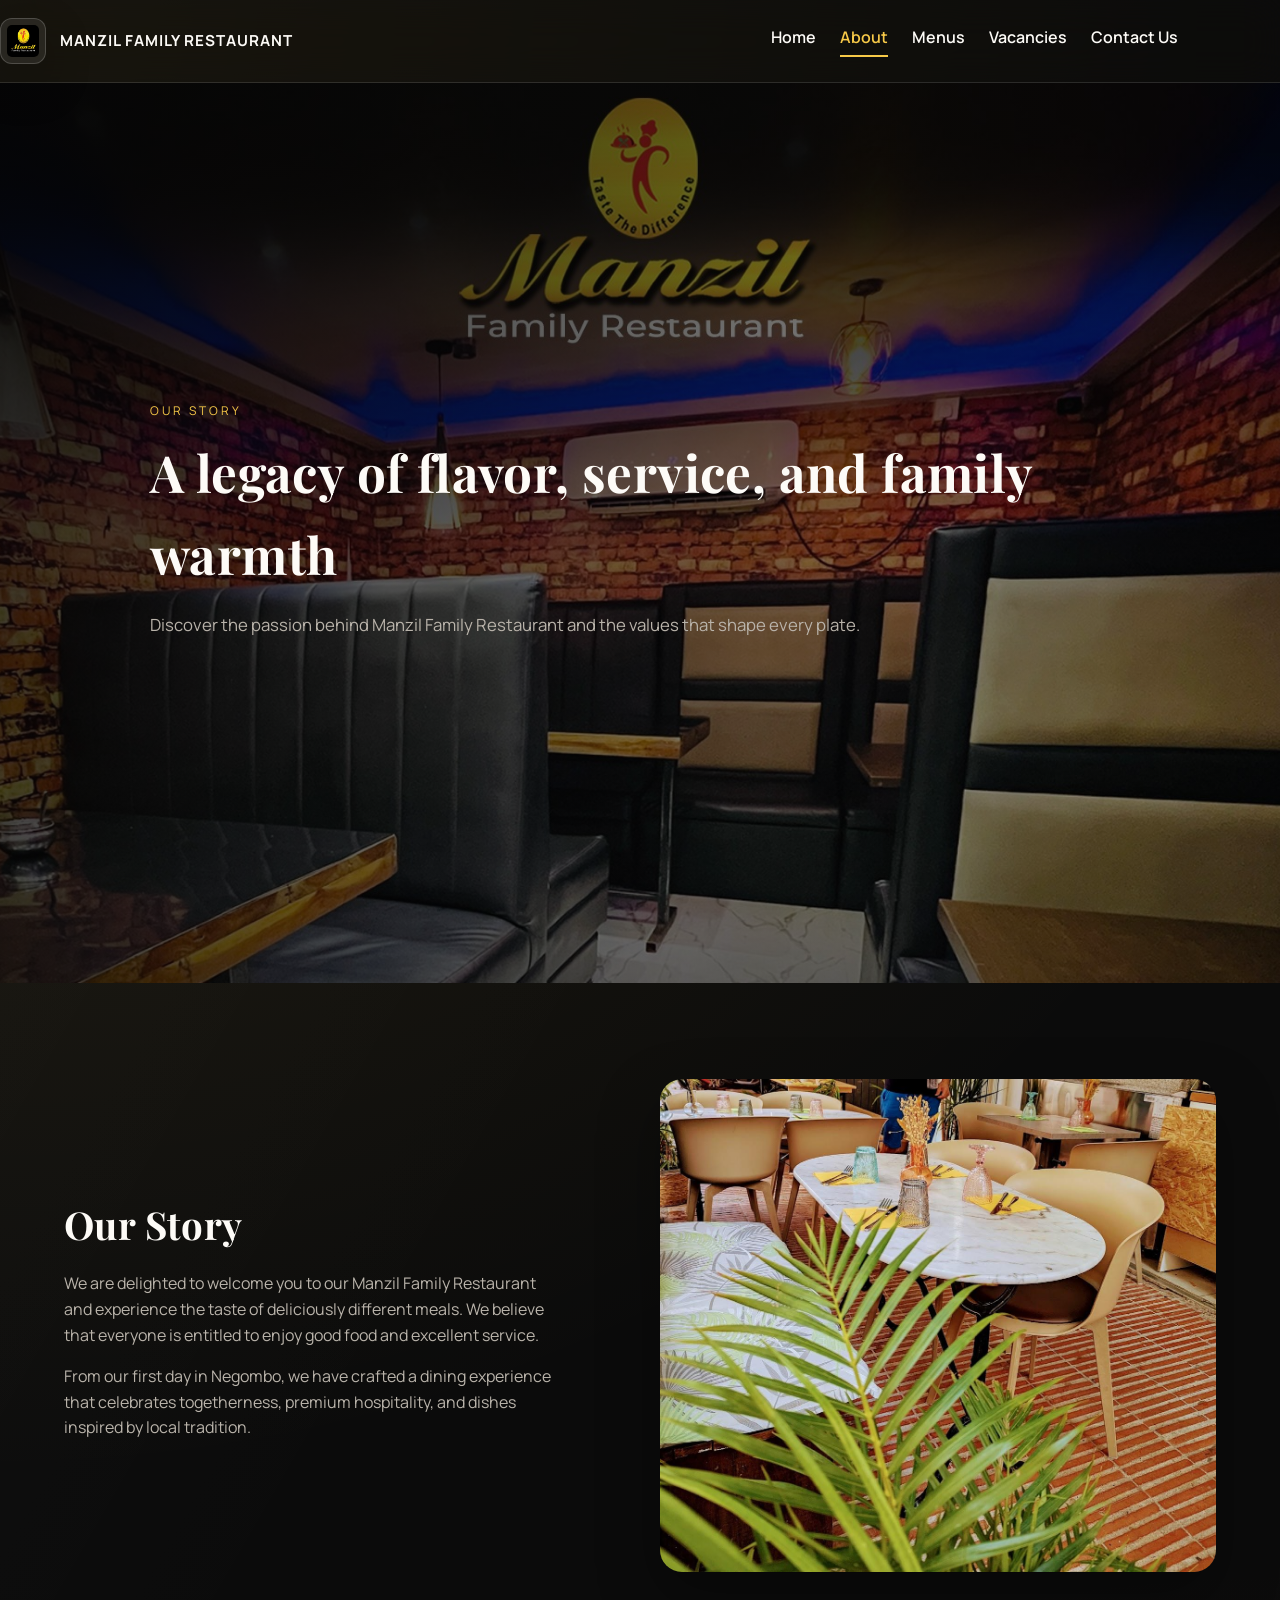
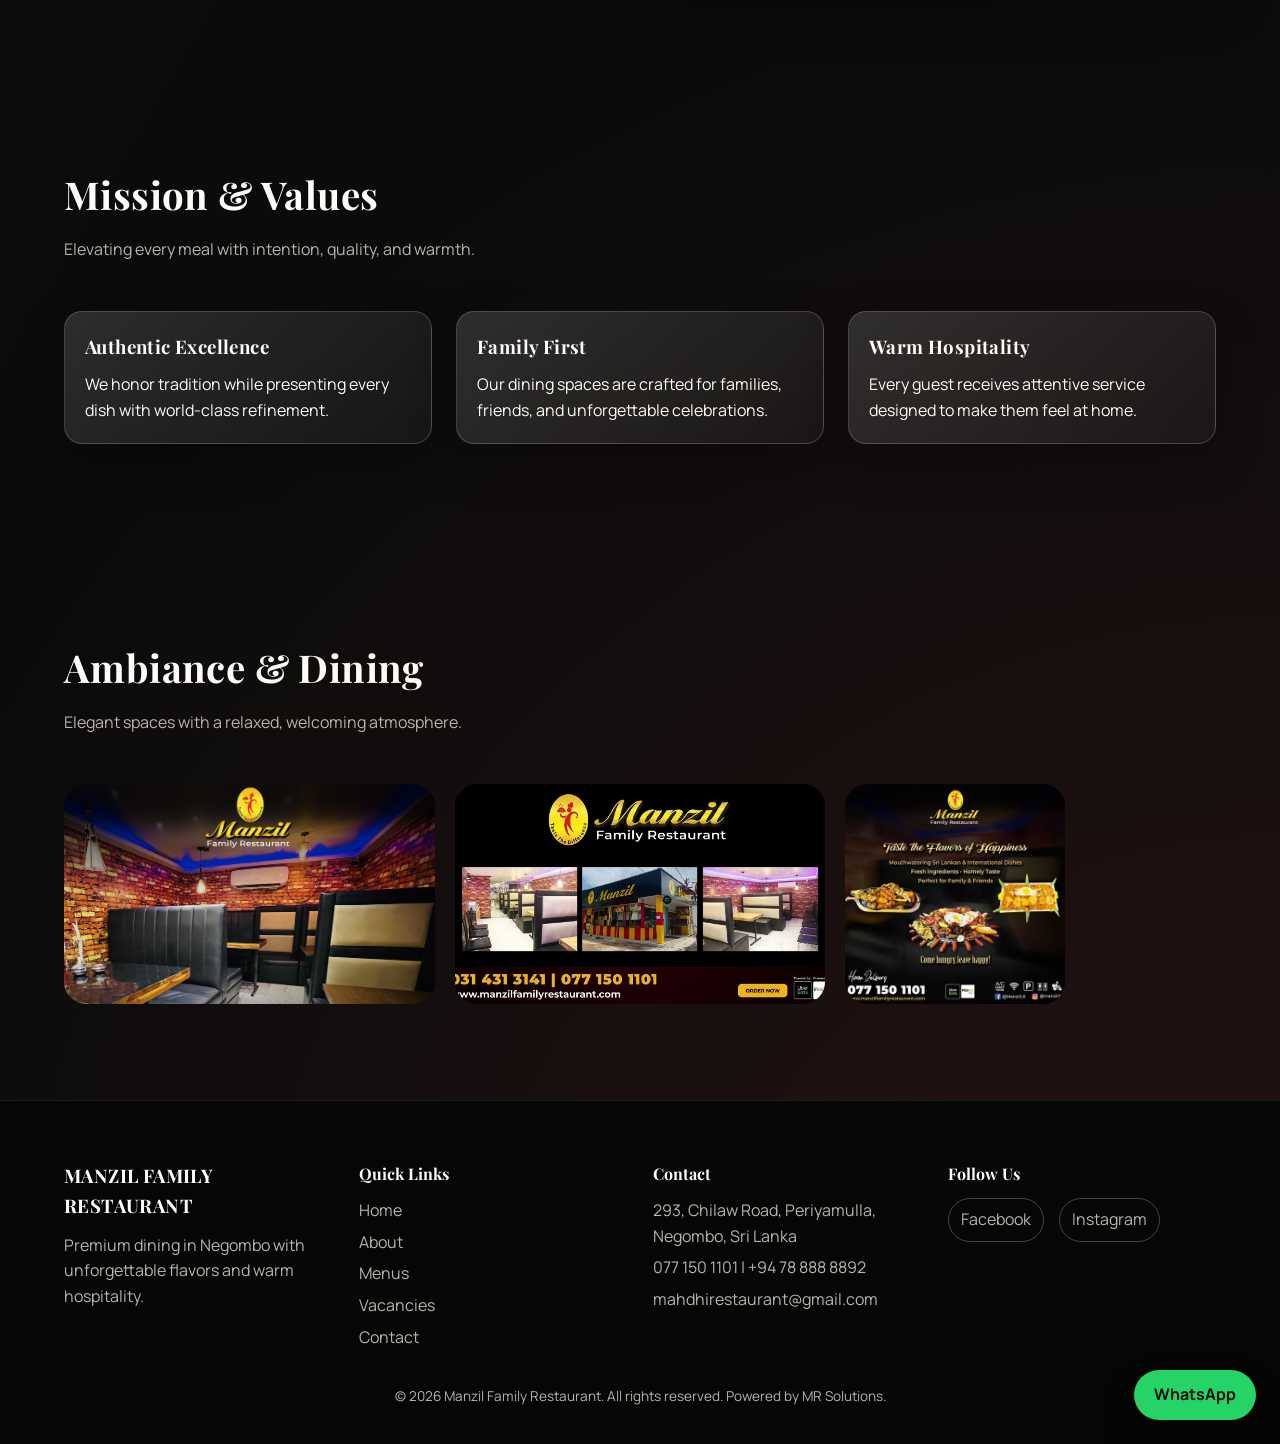
==== about.html @ 46b4e232 "innitial commit" ====
﻿<!DOCTYPE html>
<html lang="en">
<head>
  <meta charset="UTF-8" />
  <meta name="viewport" content="width=device-width, initial-scale=1.0" />
  <title>About | Manzil Family Restaurant</title>
  <link rel="stylesheet" href="styles.css" />
  <script defer src="script.js"></script>
</head>
<body class="page-about">
  <header class="site-header">
    <div class="container nav-wrap">
      <a class="brand" href="index.html">
        <img src="images/Logo.webp" alt="Manzil Family Restaurant logo" />
        <span>MANZIL FAMILY RESTAURANT</span>
      </a>
      <button class="nav-toggle" aria-label="Open menu" aria-expanded="false">
        <span></span>
        <span></span>
        <span></span>
      </button>
      <nav class="site-nav">
        <a href="index.html">Home</a>
        <a class="active" href="about.html">About</a>
        <a href="menu.html">Menus</a>
        <a href="vacancies.html">Vacancies</a>
        <a href="contact.html">Contact Us</a>
      </nav>
    </div>
  </header>

  <main>
    <section class="hero hero--about">
      <div class="container hero-content" data-animate>
        <p class="eyebrow">Our Story</p>
        <h1>A legacy of flavor, service, and family warmth</h1>
        <p class="hero-lead">
          Discover the passion behind Manzil Family Restaurant and the values that shape every plate.
        </p>
      </div>
    </section>

    <section class="section story">
      <div class="container split">
        <div class="split-text" data-animate>
          <h2>Our Story</h2>
          <p>
            We are delighted to welcome you to our Manzil Family Restaurant and experience the taste of
            deliciously different meals. We believe that everyone is entitled to enjoy good food and
            excellent service.
          </p>
          <p>
            From our first day in Negombo, we have crafted a dining experience that celebrates togetherness,
            premium hospitality, and dishes inspired by local tradition.
          </p>
        </div>
        <div class="split-media" data-animate>
          <img src="images/inside%201.jpg" alt="Manzil dining ambiance" />
        </div>
      </div>
    </section>

    <section class="section mission">
      <div class="container" data-animate>
        <div class="section-heading">
          <h2>Mission & Values</h2>
          <p>Elevating every meal with intention, quality, and warmth.</p>
        </div>
        <div class="value-grid">
          <div class="value-card">
            <h3>Authentic Excellence</h3>
            <p>We honor tradition while presenting every dish with world-class refinement.</p>
          </div>
          <div class="value-card">
            <h3>Family First</h3>
            <p>Our dining spaces are crafted for families, friends, and unforgettable celebrations.</p>
          </div>
          <div class="value-card">
            <h3>Warm Hospitality</h3>
            <p>Every guest receives attentive service designed to make them feel at home.</p>
          </div>
        </div>
      </div>
    </section>

    <section class="section ambiance">
      <div class="container" data-animate>
        <div class="section-heading">
          <h2>Ambiance & Dining</h2>
          <p>Elegant spaces with a relaxed, welcoming atmosphere.</p>
        </div>
        <div class="image-grid">
          <img src="images/banner%201.jpg" alt="Restaurant interior" />
          <img src="images/banner%202.webp" alt="Dining area" />
          <img src="images/banner%203.webp" alt="Warm lighting" />
        </div>
      </div>
    </section>
  </main>

  <footer class="site-footer">
    <div class="container footer-grid">
      <div>
        <h3>MANZIL FAMILY RESTAURANT</h3>
        <p>Premium dining in Negombo with unforgettable flavors and warm hospitality.</p>
      </div>
      <div>
        <h4>Quick Links</h4>
        <a href="index.html">Home</a>
        <a href="about.html">About</a>
        <a href="menu.html">Menus</a>
        <a href="vacancies.html">Vacancies</a>
        <a href="contact.html">Contact</a>
      </div>
      <div>
        <h4>Contact</h4>
        <p>293, Chilaw Road, Periyamulla, Negombo, Sri Lanka</p>
        <p>077 150 1101 | +94 78 888 8892</p>
        <p>mahdhirestaurant@gmail.com</p>
      </div>
      <div>
        <h4>Follow Us</h4>
        <div class="social-links">
          <a href="https://www.facebook.com/ManzilLK/" target="_blank" rel="noopener">Facebook</a>
          <a href="https://www.instagram.com/manzillk" target="_blank" rel="noopener">Instagram</a>
        </div>
      </div>
    </div>
    <p class="footer-bottom">© 2026 Manzil Family Restaurant. All rights reserved. Powered by MR Solutions.</p>
  </footer>

  <a class="floating-whatsapp" href="https://wa.me/94771501101" target="_blank" rel="noopener">
    WhatsApp
  </a>
</body>
</html>
---- styles.css ----
﻿@import url("https://fonts.googleapis.com/css2?family=Manrope:ital,wght@0,300;0,400;0,600;0,700;1,400;1,600&family=Playfair+Display:ital,wght@0,500;0,600;0,700;1,600;1,700&display=swap");

:root {
  --black: #0b0b0b;
  --black-soft: #151515;
  --gold: #f7c948;
  --gold-soft: #f8d77c;
  --red: #c13b3b;
  --white: #fdfbf7;
  --muted: #b9b3aa;
  --card: rgba(255, 255, 255, 0.08);
  --glass: rgba(255, 255, 255, 0.12);
  --glass-strong: rgba(255, 255, 255, 0.18);
  --glass-border: rgba(255, 255, 255, 0.18);
  --shadow: 0 24px 60px rgba(0, 0, 0, 0.35);
  --shadow-soft: 0 18px 45px rgba(0, 0, 0, 0.25);
  --glow: 0 0 30px rgba(247, 201, 72, 0.2);
  --radius: 22px;
  --transition: 0.35s ease;
}

* {
  box-sizing: border-box;
  margin: 0;
  padding: 0;
}

body {
  font-family: "Manrope", sans-serif;
  background:
    radial-gradient(
      circle at top left,
      rgba(247, 201, 72, 0.12),
      transparent 45%
    ),
    radial-gradient(
      circle at bottom right,
      rgba(193, 59, 59, 0.15),
      transparent 45%
    ),
    linear-gradient(120deg, rgba(255, 255, 255, 0.03), transparent 40%),
    var(--black);
  color: var(--white);
  line-height: 1.6;
  min-height: 100vh;
  overflow-x: hidden;
  font-weight: 400;
  text-rendering: optimizeLegibility;
  -webkit-font-smoothing: antialiased;
  transform: translateX(0);
  transition: transform 0.6s ease;
}

body.page-enter {
  transform: translateX(40px);
}

body.page-exit {
  transform: translateX(-40px);
}

h1,
h2,
h3 {
  font-family: "Playfair Display", serif;
  font-weight: 700;
  letter-spacing: 0.4px;
}

em {
  font-style: italic;
}

img {
  max-width: 100%;
  display: block;
}

a {
  color: inherit;
  text-decoration: none;
}

button {
  font-family: inherit;
}

.container {
  width: 100%;
  margin: 0 auto;
  padding: 0 clamp(18px, 5vw, 80px);
}

.section {
  padding: 96px 0;
}

.section-heading {
  margin-bottom: 48px;
  width: 90%;
}

.section-heading h2 {
  font-family: "Playfair Display", serif;
  font-size: clamp(2rem, 3vw, 2.8rem);
  margin-bottom: 12px;
}

.section-heading p {
  color: var(--muted);
  max-width: 640px;
}

.eyebrow {
  text-transform: uppercase;
  letter-spacing: 3px;
  font-size: 0.75rem;
  color: var(--gold);
  margin-bottom: 12px;
}

.site-header {
  position: sticky;
  top: 0;
  z-index: 50;
  backdrop-filter: blur(18px) saturate(140%);
  background: rgba(12, 12, 12, 0.65);
  border-bottom: 1px solid rgba(255, 255, 255, 0.12);
  transition: var(--transition);
}

.site-header.scrolled {
  background: rgba(7, 7, 7, 0.9);
  box-shadow: var(--shadow-soft);
}

.nav-wrap {
  display: flex;
  align-items: center;
  justify-content: space-between;
  gap: 16px;
  padding: 18px 0;
}

.brand {
  display: flex;
  align-items: center;
  gap: 14px;
  font-weight: 700;
  font-size: 0.95rem;
  letter-spacing: 1px;
  text-transform: uppercase;
}

.brand img {
  width: 46px;
  height: 46px;
  object-fit: cover;
  border-radius: 12px;
  background: var(--card);
  padding: 6px;
  border: 1px solid var(--glass-border);
  box-shadow: var(--shadow-soft);
}

.site-nav {
  display: flex;
  align-items: center;
  gap: 24px;
  font-weight: 600;
}

@media (min-width: 921px) {
  .site-nav {
    margin-right: clamp(40px, 8vw, 160px);
  }
}

.site-nav a {
  position: relative;
  padding-bottom: 6px;
  transition: var(--transition);
}

.site-nav a::after {
  content: "";
  position: absolute;
  left: 0;
  bottom: 0;
  width: 0;
  height: 2px;
  background: var(--gold);
  transition: var(--transition);
}

.site-nav a:hover,
.site-nav a.active {
  color: var(--gold);
}

.site-nav a:hover::after,
.site-nav a.active::after {
  width: 100%;
}

.nav-toggle {
  display: none;
  background: transparent;
  border: none;
  cursor: pointer;
  gap: 6px;
  flex-direction: column;
}

.nav-toggle span {
  width: 26px;
  height: 2px;
  background: var(--white);
  transition: var(--transition);
}

body.nav-open .nav-toggle span:nth-child(1) {
  transform: translateY(8px) rotate(45deg);
}

body.nav-open .nav-toggle span:nth-child(2) {
  opacity: 0;
}

body.nav-open .nav-toggle span:nth-child(3) {
  transform: translateY(-8px) rotate(-45deg);
}

.hero {
  position: relative;
  min-height: 100vh;
  display: flex;
  align-items: center;
  background-size: cover;
  background-position: center;
  background-repeat: no-repeat;
  padding: 0;
  isolation: isolate;
}

.hero-content {
  padding: clamp(120px, 18vh, 200px) 0;
}

.hero::before {
  content: "";
  position: absolute;
  inset: 0;
  background: linear-gradient(120deg, rgba(5, 5, 5, 0.85), rgba(5, 5, 5, 0.3));
  z-index: -1;
}

.hero-content {
  width: 90%;
  max-width: 980px;
}

.hero-content h1 {
  font-family: "Playfair Display", serif;
  font-size: clamp(2.6rem, 4vw, 3.6rem);
  margin-bottom: 16px;
}

.hero-lead {
  color: var(--muted);
  font-size: 1.05rem;
  margin-bottom: 26px;
}

.hero-actions {
  display: flex;
  flex-wrap: wrap;
  gap: 16px;
  margin-bottom: 24px;
}

.hero-badges {
  display: flex;
  flex-wrap: wrap;
  gap: 12px;
}

.hero-badges span {
  padding: 8px 14px;
  border-radius: 999px;
  background: var(--glass);
  border: 1px solid rgba(255, 255, 255, 0.12);
  font-size: 0.85rem;
  backdrop-filter: blur(10px) saturate(140%);
  animation: floatSlow 6s ease-in-out infinite;
}

.hero-badges span:nth-child(2) {
  animation-delay: 0.4s;
}

.hero-badges span:nth-child(3) {
  animation-delay: 0.8s;
}

.hero--home {
  background-image: url("images/main banner 1.png");
}

.hero--about {
  background-image: url("images/banner 1.jpg");
}

.hero--menu {
  background-image: url("images/banner 3.png");
}

.hero--vacancies {
  background-image: url("images/banner 2.webp");
}

.hero--contact {
  background-image: url("images/banner 4.jpg");
}

.btn {
  padding: 12px 26px;
  border-radius: 999px;
  font-weight: 600;
  border: 1px solid transparent;
  transition:
    transform 0.4s ease,
    box-shadow 0.4s ease,
    background 0.4s ease,
    color 0.4s ease,
    border-color 0.4s ease;
  display: inline-flex;
  align-items: center;
  justify-content: center;
  gap: 8px;
  box-shadow: 0 12px 24px rgba(0, 0, 0, 0.25);
}

.btn-primary {
  background: linear-gradient(120deg, var(--gold), var(--gold-soft));
  color: #1a1a1a;
  background-size: 200% 200%;
  animation: shimmer 6s ease infinite;
}

.btn-primary:hover {
  transform: translateY(-3px);
  box-shadow: var(--shadow-soft), var(--glow);
}

.btn-ghost {
  border-color: rgba(255, 255, 255, 0.35);
  background: rgba(255, 255, 255, 0.04);
  backdrop-filter: blur(8px);
  color: var(--white);
}

.btn-ghost:hover {
  border-color: var(--gold);
  color: var(--gold);
  transform: translateY(-3px);
  box-shadow: var(--glow);
}

.split {
  display: grid;
  grid-template-columns: repeat(auto-fit, minmax(280px, 1fr));
  gap: 40px;
  align-items: center;
}

.split-text {
  width: 90%;
}

.split-text h2 {
  font-family: "Playfair Display", serif;
  font-size: clamp(2rem, 3vw, 2.6rem);
  margin-bottom: 16px;
}

.split-text p {
  color: var(--muted);
  margin-bottom: 16px;
}

.split-media img {
  border-radius: var(--radius);
  box-shadow: var(--shadow);
}

.feature-list {
  display: grid;
  gap: 16px;
  margin-top: 26px;
}

.feature-card,
.service-card,
.value-card,
.job-card,
.apply-card,
.contact-card {
  background: linear-gradient(
    140deg,
    rgba(255, 255, 255, 0.14),
    rgba(255, 255, 255, 0.04)
  );
  border-radius: 18px;
  padding: 20px;
  border: 1px solid var(--glass-border);
  box-shadow: var(--shadow-soft);
  backdrop-filter: blur(16px) saturate(140%);
  transition:
    transform 0.5s ease,
    box-shadow 0.5s ease,
    border-color 0.5s ease;
}

.feature-card:hover,
.service-card:hover,
.value-card:hover,
.job-card:hover,
.apply-card:hover,
.contact-card:hover {
  transform: translateY(-6px);
  box-shadow: var(--shadow), var(--glow);
  border-color: rgba(247, 201, 72, 0.4);
}

.feature-card h3,
.service-card h3,
.value-card h3,
.job-card h3,
.apply-card h3,
.contact-card h3 {
  margin-bottom: 10px;
}

.card-grid {
  display: grid;
  grid-template-columns: repeat(auto-fit, minmax(240px, 1fr));
  gap: 26px;
}

.menu-card {
  background: linear-gradient(
    140deg,
    rgba(255, 255, 255, 0.14),
    rgba(255, 255, 255, 0.04)
  );
  border-radius: var(--radius);
  overflow: hidden;
  box-shadow: var(--shadow-soft);
  border: 1px solid var(--glass-border);
  backdrop-filter: blur(18px) saturate(140%);
  transition:
    transform 0.5s ease,
    box-shadow 0.5s ease,
    border-color 0.5s ease;
}

.menu-card:hover {
  transform: translateY(-8px);
  border-color: rgba(247, 201, 72, 0.5);
  box-shadow: var(--shadow), var(--glow);
}

.menu-card img {
  height: 200px;
  object-fit: cover;
  width: 100%;
  transition: transform 0.6s ease;
}

.menu-card:hover img {
  transform: scale(1.05);
}

.menu-card-body {
  padding: 18px;
}

.menu-card-body h3 {
  margin-bottom: 8px;
}

.menu-card-body p {
  color: var(--muted);
  margin-bottom: 10px;
}

.price {
  font-weight: 700;
  color: var(--gold);
}

.services {
  position: relative;
}

.service-grid {
  display: grid;
  grid-template-columns: repeat(auto-fit, minmax(220px, 1fr));
  gap: 24px;
}

.service-card {
  text-align: center;
}

.carousel {
  position: relative;
  overflow: hidden;
  border-radius: var(--radius);
  box-shadow: var(--shadow);
}

.carousel-track {
  display: flex;
  transition: transform 0.6s ease;
}

.carousel-item {
  min-width: 100%;
}

.carousel-item img {
  height: 420px;
  width: 100%;
  object-fit: cover;
}

.carousel-control {
  position: absolute;
  top: 50%;
  transform: translateY(-50%);
  background: rgba(0, 0, 0, 0.6);
  border: none;
  color: var(--white);
  padding: 10px 14px;
  cursor: pointer;
  border-radius: 999px;
}

.carousel-prev {
  left: 16px;
}

.carousel-next {
  right: 16px;
}

.testimonial-card {
  padding: 24px;
  background: linear-gradient(
    140deg,
    rgba(255, 255, 255, 0.16),
    rgba(255, 255, 255, 0.05)
  );
  border-radius: var(--radius);
  border: 1px solid var(--glass-border);
  backdrop-filter: blur(14px) saturate(140%);
  box-shadow: var(--shadow-soft);
  transition:
    transform 0.5s ease,
    box-shadow 0.5s ease;
}

.testimonial-card:hover {
  transform: translateY(-6px);
  box-shadow: var(--shadow), var(--glow);
}

.testimonial-card span {
  display: block;
  margin-top: 12px;
  color: var(--gold);
  font-weight: 600;
}

.social-preview .social-links a,
.site-footer .social-links a {
  display: inline-flex;
  margin-right: 12px;
  padding: 8px 12px;
  border-radius: 999px;
  border: 1px solid rgba(255, 255, 255, 0.25);
  backdrop-filter: blur(8px);
  transition:
    transform 0.4s ease,
    box-shadow 0.4s ease,
    color 0.4s ease,
    border-color 0.4s ease;
}

.social-preview .social-links a:hover,
.site-footer .social-links a:hover {
  border-color: var(--gold);
  color: var(--gold);
  transform: translateY(-2px);
  box-shadow: var(--glow);
}

.social-collage {
  display: grid;
  grid-template-columns: repeat(2, 1fr);
  gap: 12px;
}

.social-collage img {
  border-radius: 16px;
  height: 150px;
  object-fit: cover;
  transition:
    transform 0.6s ease,
    box-shadow 0.6s ease;
}

.social-collage img:hover {
  transform: scale(1.05);
  box-shadow: var(--shadow-soft);
}

.image-grid {
  display: grid;
  grid-template-columns: repeat(auto-fit, minmax(220px, 1fr));
  gap: 20px;
}

.image-grid img {
  border-radius: var(--radius);
  height: 220px;
  object-fit: cover;
  transition:
    transform 0.6s ease,
    box-shadow 0.6s ease;
}

.image-grid img:hover {
  transform: scale(1.04);
  box-shadow: var(--shadow-soft);
}

.value-grid {
  display: grid;
  grid-template-columns: repeat(auto-fit, minmax(220px, 1fr));
  gap: 24px;
}

.filter-tabs {
  display: flex;
  flex-wrap: wrap;
  gap: 12px;
  margin-bottom: 30px;
}

.filter-btn {
  background: transparent;
  border: 1px solid rgba(255, 255, 255, 0.2);
  color: var(--white);
  padding: 8px 18px;
  border-radius: 999px;
  cursor: pointer;
  transition: var(--transition);
}

.filter-btn.active,
.filter-btn:hover {
  background: var(--gold);
  color: #1a1a1a;
  border-color: transparent;
}

.specials-highlight {
  background: linear-gradient(
    120deg,
    rgba(193, 59, 59, 0.2),
    rgba(247, 201, 72, 0.1)
  );
}

.special-card {
  display: grid;
  grid-template-columns: minmax(140px, 180px) 1fr;
  gap: 20px;
  background: linear-gradient(
    140deg,
    rgba(255, 255, 255, 0.16),
    rgba(255, 255, 255, 0.05)
  );
  border-radius: var(--radius);
  padding: 20px;
  border: 1px solid rgba(193, 59, 59, 0.4);
  align-items: center;
  backdrop-filter: blur(16px) saturate(140%);
  box-shadow: var(--shadow-soft);
  transition:
    transform 0.5s ease,
    box-shadow 0.5s ease;
}

.special-card:hover {
  transform: translateY(-6px);
  box-shadow: var(--shadow), var(--glow);
}

.special-card img {
  border-radius: 16px;
  height: 140px;
  object-fit: cover;
  transition: transform 0.6s ease;
}

.special-card:hover img {
  transform: scale(1.05);
}

.job-card,
.apply-card {
  display: flex;
  flex-direction: column;
  gap: 16px;
}

.apply-grid {
  display: grid;
  grid-template-columns: repeat(auto-fit, minmax(220px, 1fr));
  gap: 24px;
}

.contact-grid {
  display: grid;
  grid-template-columns: repeat(auto-fit, minmax(220px, 1fr));
  gap: 24px;
  margin-bottom: 26px;
}

.action-buttons {
  display: flex;
  flex-wrap: wrap;
  gap: 16px;
}

.map-card {
  display: grid;
  grid-template-columns: repeat(auto-fit, minmax(240px, 1fr));
  gap: 24px;
  background: linear-gradient(
    140deg,
    rgba(255, 255, 255, 0.16),
    rgba(255, 255, 255, 0.05)
  );
  border-radius: var(--radius);
  padding: 24px;
  border: 1px solid var(--glass-border);
  backdrop-filter: blur(16px) saturate(140%);
  box-shadow: var(--shadow-soft);
}

.map-embed {
  width: 100%;
  min-height: 240px;
  border-radius: 16px;
  border: 0;
}

.site-footer {
  padding: 60px 0 30px;
  background: #060606;
  border-top: 1px solid rgba(255, 255, 255, 0.08);
}

.footer-grid {
  display: grid;
  grid-template-columns: repeat(auto-fit, minmax(200px, 1fr));
  gap: 26px;
  margin-bottom: 30px;
}

.site-footer h3,
.site-footer h4 {
  margin-bottom: 12px;
  font-family: "Playfair Display", serif;
}

.site-footer p,
.site-footer a {
  color: var(--muted);
  display: block;
  margin-bottom: 6px;
}

.footer-bottom {
  text-align: center;
  color: var(--muted);
  font-size: 0.85rem;
}

.floating-whatsapp {
  position: fixed;
  right: 24px;
  bottom: 24px;
  background: #25d366;
  color: #0d0d0d;
  padding: 12px 20px;
  border-radius: 999px;
  font-weight: 700;
  box-shadow: 0 18px 36px rgba(0, 0, 0, 0.4);
  z-index: 60;
  animation: floatSlow 7s ease-in-out infinite;
}

[data-animate] {
  opacity: 0;
  transform: translateY(24px);
  filter: blur(6px);
  transition: 0.8s ease;
  will-change: transform, opacity;
}

[data-animate].is-visible {
  opacity: 1;
  transform: translateY(0);
  filter: blur(0);
}

@keyframes floatSlow {
  0%,
  100% {
    transform: translateY(0);
  }
  50% {
    transform: translateY(-6px);
  }
}

@keyframes shimmer {
  0% {
    background-position: 0% 50%;
  }
  100% {
    background-position: 100% 50%;
  }
}

@media (prefers-reduced-motion: reduce) {
  *,
  *::before,
  *::after {
    animation: none !important;
    transition: none !important;
  }
}

@media (max-width: 920px) {
  .site-nav {
    position: fixed;
    top: 0;
    right: 0;
    height: 100vh;
    width: min(320px, 85%);
    background: rgba(8, 8, 8, 0.95);
    flex-direction: column;
    padding: 120px 30px 40px;
    transform: translateX(100%);
    transition: var(--transition);
    gap: 18px;
  }

  body.nav-open .site-nav {
    transform: translateX(0);
  }

  .nav-toggle {
    display: flex;
  }

  .hero {
    min-height: 100vh;
  }

  .hero-content {
    padding: 110px 0 80px;
  }

  .hero-content,
  .section-heading,
  .split-text {
    width: 100%;
  }

  .section {
    padding: 72px 0;
  }

  .carousel-item img {
    height: 320px;
  }
}

@media (max-width: 640px) {
  .brand span {
    display: none;
  }

  .hero-actions {
    flex-direction: column;
    align-items: flex-start;
  }

  .special-card {
    grid-template-columns: 1fr;
  }

  .carousel-control {
    display: none;
  }

  .hero-content {
    padding: 96px 0 64px;
  }

  .section {
    padding: 56px 0;
  }
}
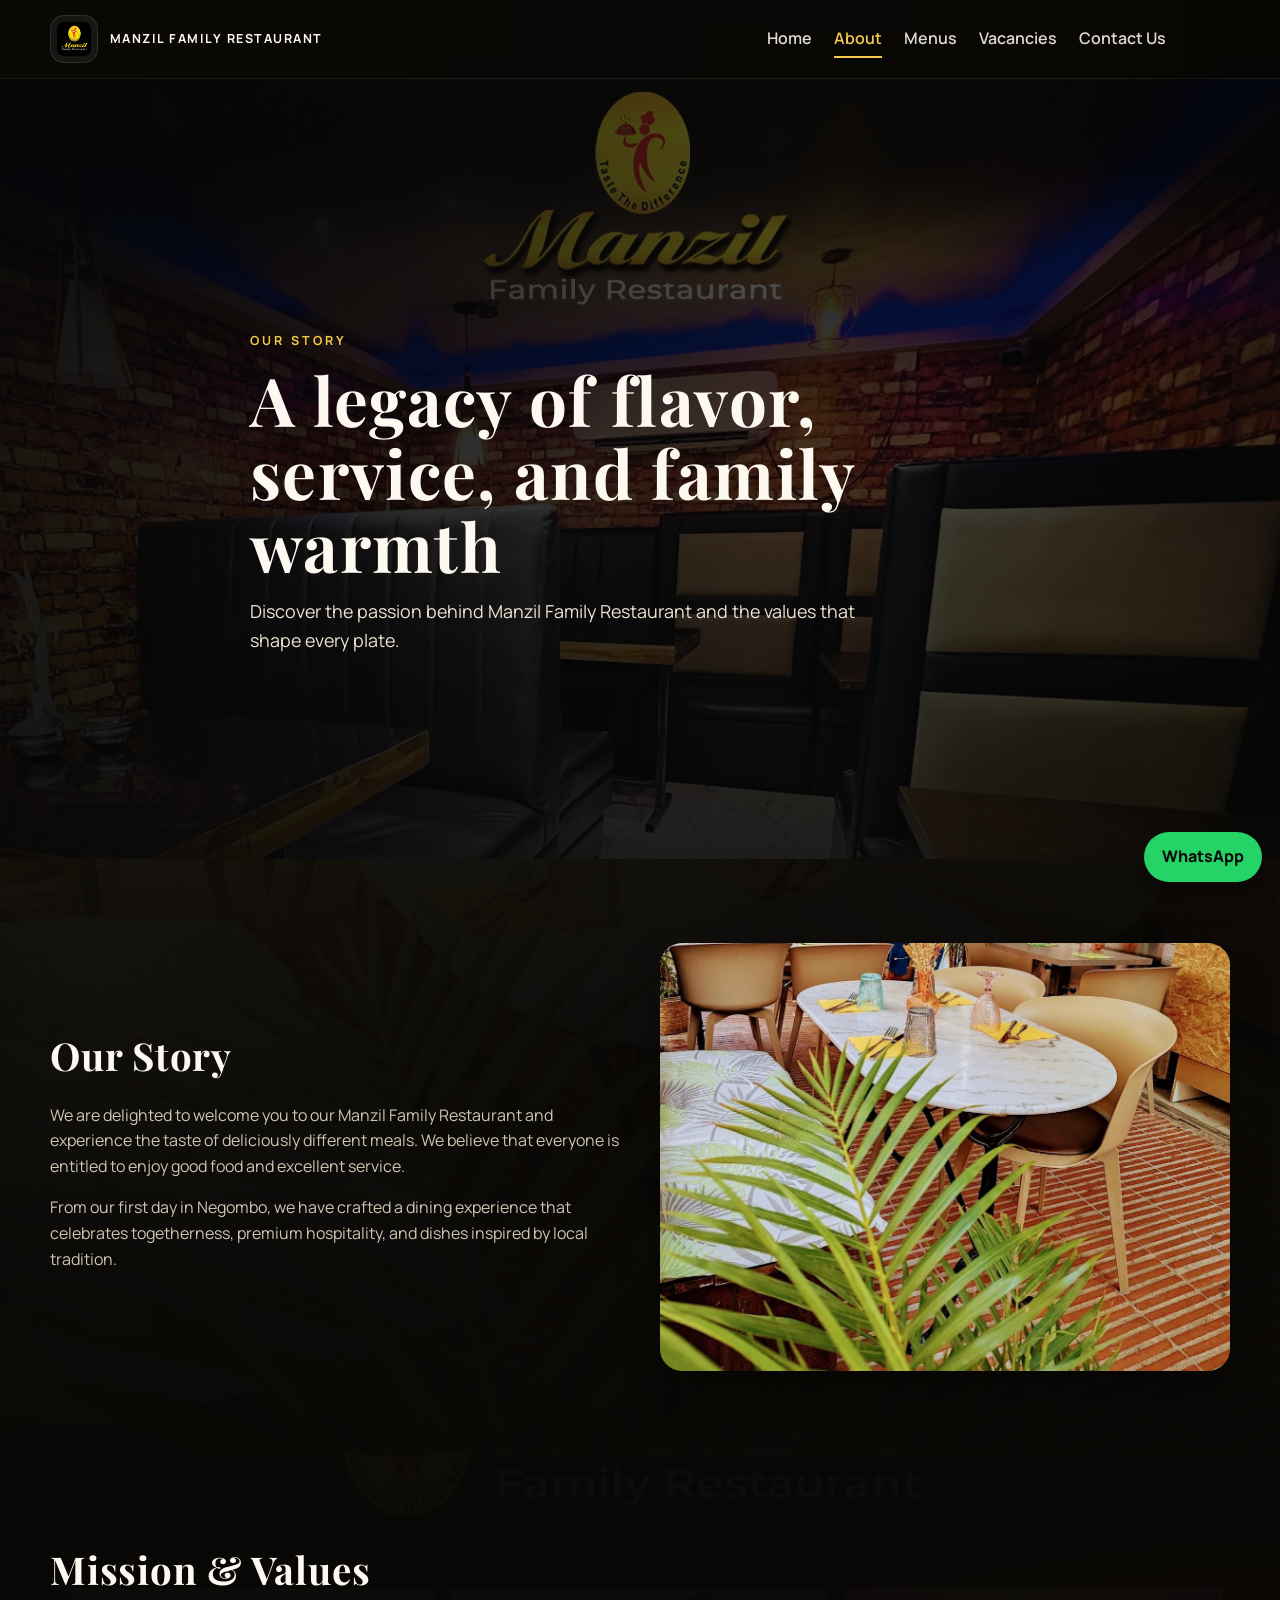
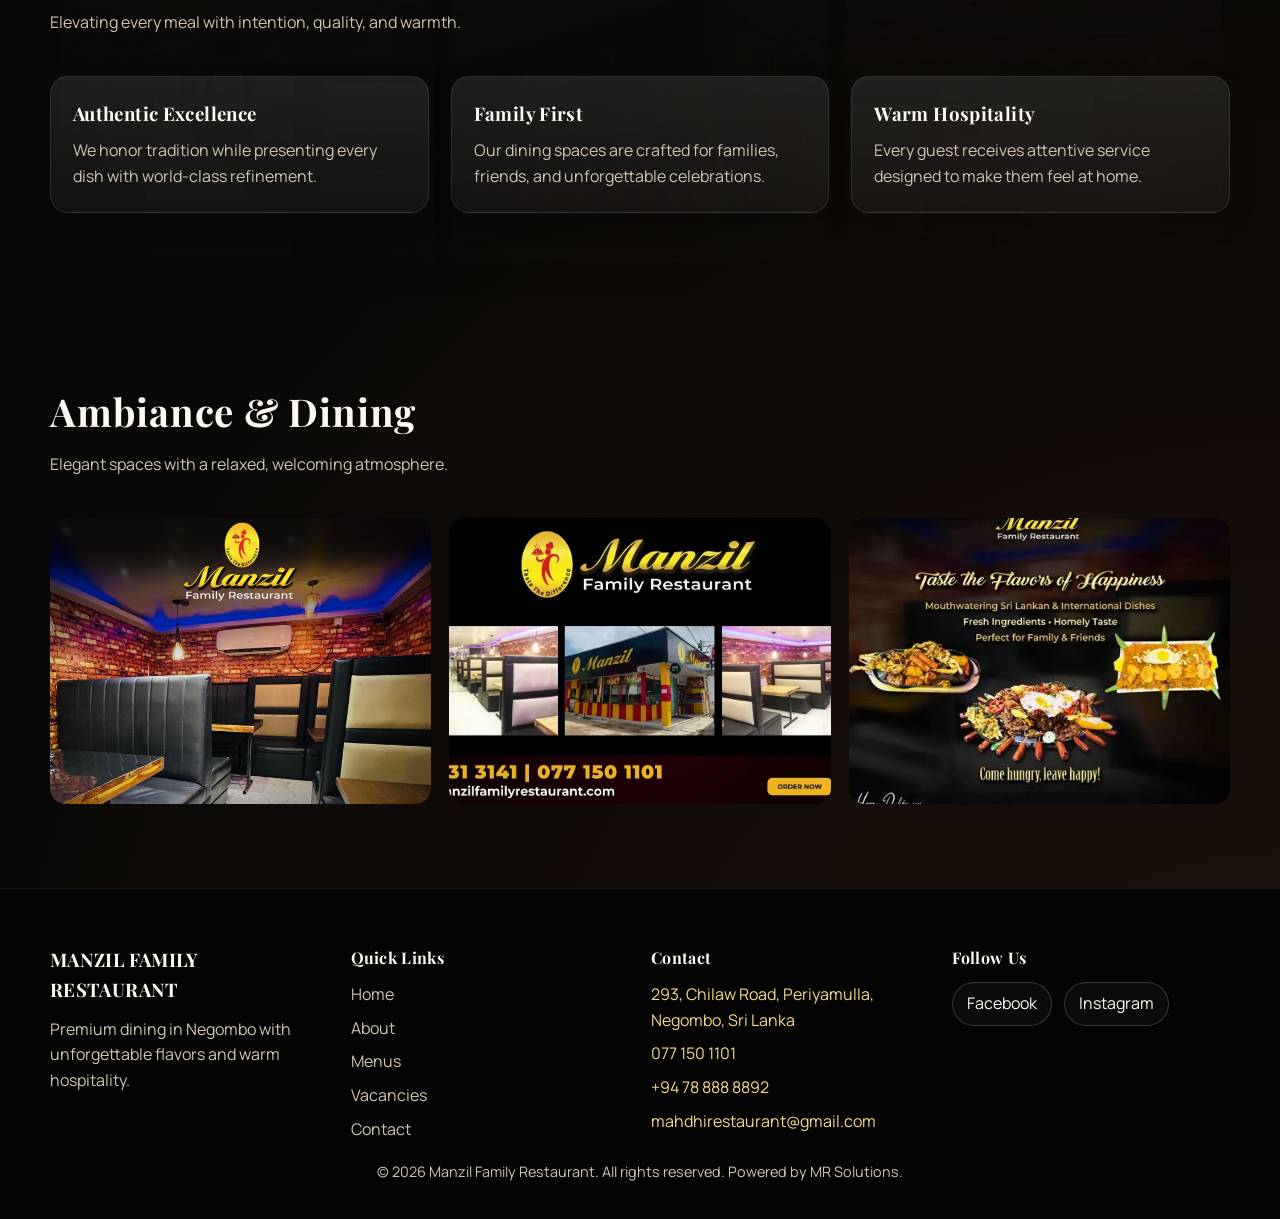
==== commit f7d13b0a: "code refactor" ====
--- a/about.html
+++ b/about.html
@@ -3,6 +3,7 @@
 <head>
   <meta charset="UTF-8" />
   <meta name="viewport" content="width=device-width, initial-scale=1.0" />
+  <meta name="theme-color" content="#090806" />
   <title>About | Manzil Family Restaurant</title>
   <link rel="stylesheet" href="styles.css" />
   <script defer src="script.js"></script>
@@ -14,12 +15,12 @@
         <img src="images/Logo.webp" alt="Manzil Family Restaurant logo" />
         <span>MANZIL FAMILY RESTAURANT</span>
       </a>
-      <button class="nav-toggle" aria-label="Open menu" aria-expanded="false">
+      <button class="nav-toggle" aria-label="Open menu" aria-controls="site-navigation" aria-expanded="false">
         <span></span>
         <span></span>
         <span></span>
       </button>
-      <nav class="site-nav">
+      <nav class="site-nav" id="site-navigation" aria-label="Primary">
         <a href="index.html">Home</a>
         <a class="active" href="about.html">About</a>
         <a href="menu.html">Menus</a>
@@ -55,7 +56,7 @@
           </p>
         </div>
         <div class="split-media" data-animate>
-          <img src="images/inside%201.jpg" alt="Manzil dining ambiance" />
+          <img src="images/inside%201.jpg" alt="Manzil dining ambiance" loading="lazy" decoding="async" />
         </div>
       </div>
     </section>
@@ -90,9 +91,9 @@
           <p>Elegant spaces with a relaxed, welcoming atmosphere.</p>
         </div>
         <div class="image-grid">
-          <img src="images/banner%201.jpg" alt="Restaurant interior" />
-          <img src="images/banner%202.webp" alt="Dining area" />
-          <img src="images/banner%203.webp" alt="Warm lighting" />
+          <img src="images/banner%201.jpg" alt="Restaurant interior" loading="lazy" decoding="async" />
+          <img src="images/banner%202.webp" alt="Dining area" loading="lazy" decoding="async" />
+          <img src="images/banner%203.webp" alt="Warm lighting" loading="lazy" decoding="async" />
         </div>
       </div>
     </section>
@@ -114,9 +115,10 @@
       </div>
       <div>
         <h4>Contact</h4>
-        <p>293, Chilaw Road, Periyamulla, Negombo, Sri Lanka</p>
-        <p>077 150 1101 | +94 78 888 8892</p>
-        <p>mahdhirestaurant@gmail.com</p>
+        <a class="inline-link" href="https://www.google.com/maps?q=293%2C%20Chilaw%20Road%2C%20Periyamulla%2C%20Negombo%2C%20Sri%20Lanka" target="_blank" rel="noopener">293, Chilaw Road, Periyamulla, Negombo, Sri Lanka</a>
+        <a class="inline-link" href="tel:+94771501101">077 150 1101</a>
+        <a class="inline-link" href="tel:+94788888892">+94 78 888 8892</a>
+        <a class="inline-link" href="mailto:mahdhirestaurant@gmail.com">mahdhirestaurant@gmail.com</a>
       </div>
       <div>
         <h4>Follow Us</h4>
@@ -126,7 +128,7 @@
         </div>
       </div>
     </div>
-    <p class="footer-bottom">© 2026 Manzil Family Restaurant. All rights reserved. Powered by MR Solutions.</p>
+    <p class="footer-bottom">&copy; 2026 Manzil Family Restaurant. All rights reserved. Powered by MR Solutions.</p>
   </footer>
 
   <a class="floating-whatsapp" href="https://wa.me/94771501101" target="_blank" rel="noopener">
--- a/styles.css
+++ b/styles.css
@@ -1,28 +1,34 @@
-﻿@import url("https://fonts.googleapis.com/css2?family=Manrope:ital,wght@0,300;0,400;0,600;0,700;1,400;1,600&family=Playfair+Display:ital,wght@0,500;0,600;0,700;1,600;1,700&display=swap");
+@import url("https://fonts.googleapis.com/css2?family=Manrope:wght@400;500;600;700&family=Playfair+Display:wght@600;700&display=swap");
 
 :root {
-  --black: #0b0b0b;
-  --black-soft: #151515;
+  --bg: #090806;
+  --bg-soft: #14110d;
+  --surface: rgba(24, 19, 14, 0.94);
+  --surface-strong: rgba(33, 27, 19, 0.98);
+  --surface-light: rgba(255, 255, 255, 0.08);
   --gold: #f7c948;
-  --gold-soft: #f8d77c;
-  --red: #c13b3b;
-  --white: #fdfbf7;
-  --muted: #b9b3aa;
-  --card: rgba(255, 255, 255, 0.08);
-  --glass: rgba(255, 255, 255, 0.12);
-  --glass-strong: rgba(255, 255, 255, 0.18);
-  --glass-border: rgba(255, 255, 255, 0.18);
-  --shadow: 0 24px 60px rgba(0, 0, 0, 0.35);
-  --shadow-soft: 0 18px 45px rgba(0, 0, 0, 0.25);
-  --glow: 0 0 30px rgba(247, 201, 72, 0.2);
+  --gold-soft: #f3d989;
+  --red: #bf5638;
+  --white: #fdf8f0;
+  --muted: #d0c4b3;
+  --border: rgba(255, 255, 255, 0.1);
+  --border-strong: rgba(247, 201, 72, 0.28);
+  --shadow: 0 18px 40px rgba(0, 0, 0, 0.32);
+  --shadow-soft: 0 10px 24px rgba(0, 0, 0, 0.22);
   --radius: 22px;
-  --transition: 0.35s ease;
+  --radius-sm: 16px;
+  --transition: 0.25s ease;
+  --container: 1180px;
 }
 
 * {
   box-sizing: border-box;
   margin: 0;
   padding: 0;
+}
+
+html {
+  scroll-behavior: smooth;
 }
 
 body {
@@ -30,16 +36,16 @@
   background:
     radial-gradient(
       circle at top left,
-      rgba(247, 201, 72, 0.12),
-      transparent 45%
+      rgba(247, 201, 72, 0.1),
+      transparent 40%
     ),
     radial-gradient(
       circle at bottom right,
-      rgba(193, 59, 59, 0.15),
+      rgba(191, 86, 56, 0.12),
       transparent 45%
     ),
-    linear-gradient(120deg, rgba(255, 255, 255, 0.03), transparent 40%),
-    var(--black);
+    linear-gradient(180deg, rgba(255, 255, 255, 0.02), transparent 28%),
+    var(--bg);
   color: var(--white);
   line-height: 1.6;
   min-height: 100vh;
@@ -47,33 +53,24 @@
   font-weight: 400;
   text-rendering: optimizeLegibility;
   -webkit-font-smoothing: antialiased;
-  transform: translateX(0);
-  transition: transform 0.6s ease;
-}
-
-body.page-enter {
-  transform: translateX(40px);
-}
-
-body.page-exit {
-  transform: translateX(-40px);
+}
+
+body.nav-open {
+  overflow: hidden;
 }
 
 h1,
 h2,
-h3 {
+h3,
+h4 {
   font-family: "Playfair Display", serif;
   font-weight: 700;
-  letter-spacing: 0.4px;
-}
-
-em {
-  font-style: italic;
+  letter-spacing: 0.02em;
 }
 
 img {
+  display: block;
   max-width: 100%;
-  display: block;
 }
 
 a {
@@ -82,55 +79,55 @@
 }
 
 button {
-  font-family: inherit;
+  font: inherit;
 }
 
 .container {
-  width: 100%;
+  width: min(var(--container), calc(100% - (2 * clamp(18px, 4vw, 48px))));
   margin: 0 auto;
-  padding: 0 clamp(18px, 5vw, 80px);
 }
 
 .section {
-  padding: 96px 0;
+  position: relative;
+  padding: 84px 0;
 }
 
 .section-heading {
-  margin-bottom: 48px;
-  width: 90%;
+  margin-bottom: 40px;
+  width: min(100%, 720px);
 }
 
 .section-heading h2 {
-  font-family: "Playfair Display", serif;
   font-size: clamp(2rem, 3vw, 2.8rem);
-  margin-bottom: 12px;
+  margin-bottom: 10px;
 }
 
 .section-heading p {
   color: var(--muted);
-  max-width: 640px;
 }
 
 .eyebrow {
+  margin-bottom: 12px;
+  color: var(--gold);
+  font-size: 0.78rem;
+  font-weight: 700;
+  letter-spacing: 0.24em;
   text-transform: uppercase;
-  letter-spacing: 3px;
-  font-size: 0.75rem;
-  color: var(--gold);
-  margin-bottom: 12px;
 }
 
 .site-header {
   position: sticky;
   top: 0;
   z-index: 50;
-  backdrop-filter: blur(18px) saturate(140%);
-  background: rgba(12, 12, 12, 0.65);
-  border-bottom: 1px solid rgba(255, 255, 255, 0.12);
-  transition: var(--transition);
+  background: rgba(8, 7, 5, 0.92);
+  border-bottom: 1px solid rgba(255, 255, 255, 0.08);
+  transition:
+    background var(--transition),
+    box-shadow var(--transition);
 }
 
 .site-header.scrolled {
-  background: rgba(7, 7, 7, 0.9);
+  background: rgba(8, 7, 5, 0.98);
   box-shadow: var(--shadow-soft);
 }
 
@@ -138,48 +135,50 @@
   display: flex;
   align-items: center;
   justify-content: space-between;
-  gap: 16px;
-  padding: 18px 0;
+  gap: 18px;
+  min-height: 78px;
 }
 
 .brand {
   display: flex;
   align-items: center;
-  gap: 14px;
+  gap: 12px;
+  max-width: min(320px, 62vw);
+  font-size: 0.78rem;
   font-weight: 700;
-  font-size: 0.95rem;
-  letter-spacing: 1px;
+  letter-spacing: 0.12em;
+  line-height: 1.25;
   text-transform: uppercase;
 }
 
 .brand img {
-  width: 46px;
-  height: 46px;
-  object-fit: cover;
-  border-radius: 12px;
-  background: var(--card);
+  width: 48px;
+  height: 48px;
+  flex-shrink: 0;
+  border-radius: 14px;
+  background: rgba(255, 255, 255, 0.06);
   padding: 6px;
-  border: 1px solid var(--glass-border);
-  box-shadow: var(--shadow-soft);
+  border: 1px solid var(--border);
 }
 
 .site-nav {
   display: flex;
   align-items: center;
-  gap: 24px;
+  gap: 22px;
   font-weight: 600;
 }
 
 @media (min-width: 921px) {
   .site-nav {
-    margin-right: clamp(40px, 8vw, 160px);
+    margin-right: clamp(24px, 5vw, 120px);
   }
 }
 
 .site-nav a {
   position: relative;
-  padding-bottom: 6px;
-  transition: var(--transition);
+  padding: 6px 0;
+  color: rgba(253, 248, 240, 0.88);
+  transition: color var(--transition);
 }
 
 .site-nav a::after {
@@ -187,40 +186,48 @@
   position: absolute;
   left: 0;
   bottom: 0;
-  width: 0;
+  width: 100%;
   height: 2px;
+  transform: scaleX(0);
+  transform-origin: left;
   background: var(--gold);
-  transition: var(--transition);
-}
-
-.site-nav a:hover,
+  transition: transform var(--transition);
+}
+
 .site-nav a.active {
   color: var(--gold);
 }
 
-.site-nav a:hover::after,
 .site-nav a.active::after {
-  width: 100%;
+  transform: scaleX(1);
 }
 
 .nav-toggle {
   display: none;
+  flex-direction: column;
+  justify-content: center;
+  gap: 5px;
+  width: 44px;
+  height: 44px;
   background: transparent;
-  border: none;
+  border: 1px solid rgba(255, 255, 255, 0.12);
+  border-radius: 12px;
+  color: var(--white);
   cursor: pointer;
-  gap: 6px;
-  flex-direction: column;
 }
 
 .nav-toggle span {
-  width: 26px;
+  width: 20px;
   height: 2px;
-  background: var(--white);
-  transition: var(--transition);
+  margin: 0 auto;
+  background: currentColor;
+  transition:
+    transform var(--transition),
+    opacity var(--transition);
 }
 
 body.nav-open .nav-toggle span:nth-child(1) {
-  transform: translateY(8px) rotate(45deg);
+  transform: translateY(7px) rotate(45deg);
 }
 
 body.nav-open .nav-toggle span:nth-child(2) {
@@ -228,79 +235,68 @@
 }
 
 body.nav-open .nav-toggle span:nth-child(3) {
-  transform: translateY(-8px) rotate(-45deg);
+  transform: translateY(-7px) rotate(-45deg);
 }
 
 .hero {
   position: relative;
-  min-height: 100vh;
   display: flex;
   align-items: center;
-  background-size: cover;
+  min-height: clamp(560px, 88vh, 780px);
   background-position: center;
   background-repeat: no-repeat;
-  padding: 0;
+  background-size: cover;
   isolation: isolate;
-}
-
-.hero-content {
-  padding: clamp(120px, 18vh, 200px) 0;
 }
 
 .hero::before {
   content: "";
   position: absolute;
   inset: 0;
-  background: linear-gradient(120deg, rgba(5, 5, 5, 0.85), rgba(5, 5, 5, 0.3));
   z-index: -1;
+  background:
+    linear-gradient(110deg, rgba(6, 6, 6, 0.9), rgba(6, 6, 6, 0.42)),
+    linear-gradient(180deg, rgba(6, 6, 6, 0.05), rgba(6, 6, 6, 0.65));
 }
 
 .hero-content {
-  width: 90%;
-  max-width: 980px;
+  width: min(100%, 780px);
+  padding: clamp(128px, 20vh, 188px) 0 clamp(72px, 12vh, 110px);
 }
 
 .hero-content h1 {
-  font-family: "Playfair Display", serif;
-  font-size: clamp(2.6rem, 4vw, 3.6rem);
   margin-bottom: 16px;
+  font-size: clamp(2.45rem, 6vw, 4.2rem);
+  line-height: 1.08;
 }
 
 .hero-lead {
-  color: var(--muted);
-  font-size: 1.05rem;
-  margin-bottom: 26px;
+  max-width: 640px;
+  margin-bottom: 24px;
+  color: #efe3d3;
+  font-size: clamp(1rem, 2vw, 1.12rem);
 }
 
 .hero-actions {
   display: flex;
   flex-wrap: wrap;
-  gap: 16px;
-  margin-bottom: 24px;
+  gap: 14px;
+  margin-bottom: 22px;
 }
 
 .hero-badges {
   display: flex;
   flex-wrap: wrap;
-  gap: 12px;
+  gap: 10px;
 }
 
 .hero-badges span {
-  padding: 8px 14px;
+  padding: 9px 14px;
   border-radius: 999px;
-  background: var(--glass);
+  background: rgba(255, 255, 255, 0.1);
   border: 1px solid rgba(255, 255, 255, 0.12);
-  font-size: 0.85rem;
-  backdrop-filter: blur(10px) saturate(140%);
-  animation: floatSlow 6s ease-in-out infinite;
-}
-
-.hero-badges span:nth-child(2) {
-  animation-delay: 0.4s;
-}
-
-.hero-badges span:nth-child(3) {
-  animation-delay: 0.8s;
+  font-size: 0.82rem;
+  font-weight: 600;
 }
 
 .hero--home {
@@ -324,80 +320,89 @@
 }
 
 .btn {
-  padding: 12px 26px;
-  border-radius: 999px;
-  font-weight: 600;
-  border: 1px solid transparent;
-  transition:
-    transform 0.4s ease,
-    box-shadow 0.4s ease,
-    background 0.4s ease,
-    color 0.4s ease,
-    border-color 0.4s ease;
   display: inline-flex;
   align-items: center;
   justify-content: center;
   gap: 8px;
-  box-shadow: 0 12px 24px rgba(0, 0, 0, 0.25);
+  min-height: 48px;
+  padding: 12px 24px;
+  border: 1px solid transparent;
+  border-radius: 999px;
+  font-weight: 700;
+  transition:
+    transform var(--transition),
+    border-color var(--transition),
+    color var(--transition),
+    background var(--transition),
+    box-shadow var(--transition);
 }
 
 .btn-primary {
-  background: linear-gradient(120deg, var(--gold), var(--gold-soft));
-  color: #1a1a1a;
-  background-size: 200% 200%;
-  animation: shimmer 6s ease infinite;
-}
-
-.btn-primary:hover {
-  transform: translateY(-3px);
-  box-shadow: var(--shadow-soft), var(--glow);
+  color: #16120d;
+  background: linear-gradient(135deg, var(--gold), var(--gold-soft));
+  box-shadow: 0 12px 28px rgba(247, 201, 72, 0.18);
 }
 
 .btn-ghost {
-  border-color: rgba(255, 255, 255, 0.35);
-  background: rgba(255, 255, 255, 0.04);
-  backdrop-filter: blur(8px);
   color: var(--white);
-}
-
-.btn-ghost:hover {
-  border-color: var(--gold);
-  color: var(--gold);
-  transform: translateY(-3px);
-  box-shadow: var(--glow);
+  background: rgba(255, 255, 255, 0.03);
+  border-color: rgba(255, 255, 255, 0.28);
 }
 
 .split {
   display: grid;
-  grid-template-columns: repeat(auto-fit, minmax(280px, 1fr));
+  grid-template-columns: repeat(2, minmax(0, 1fr));
   gap: 40px;
   align-items: center;
 }
 
 .split-text {
-  width: 90%;
+  width: min(100%, 600px);
 }
 
 .split-text h2 {
-  font-family: "Playfair Display", serif;
+  margin-bottom: 16px;
   font-size: clamp(2rem, 3vw, 2.6rem);
+}
+
+.split-text p {
   margin-bottom: 16px;
-}
-
-.split-text p {
   color: var(--muted);
-  margin-bottom: 16px;
 }
 
 .split-media img {
+  width: 100%;
+  aspect-ratio: 4 / 3;
+  object-fit: cover;
   border-radius: var(--radius);
   box-shadow: var(--shadow);
 }
 
+.feature-list,
+.service-grid,
+.value-grid,
+.apply-grid,
+.contact-grid,
+.card-grid,
+.footer-grid {
+  display: grid;
+  gap: 22px;
+}
+
 .feature-list {
-  display: grid;
-  gap: 16px;
-  margin-top: 26px;
+  margin-top: 24px;
+}
+
+.card-grid,
+.service-grid,
+.value-grid,
+.apply-grid,
+.contact-grid {
+  grid-template-columns: repeat(auto-fit, minmax(240px, 1fr));
+}
+
+.footer-grid {
+  grid-template-columns: repeat(auto-fit, minmax(200px, 1fr));
 }
 
 .feature-card,
@@ -405,32 +410,33 @@
 .value-card,
 .job-card,
 .apply-card,
-.contact-card {
+.contact-card,
+.menu-card,
+.testimonial-card,
+.special-card,
+.map-card {
   background: linear-gradient(
-    140deg,
-    rgba(255, 255, 255, 0.14),
+    180deg,
+    rgba(255, 255, 255, 0.09),
     rgba(255, 255, 255, 0.04)
   );
+  border: 1px solid var(--border);
+  box-shadow: var(--shadow-soft);
+  transition:
+    transform var(--transition),
+    border-color var(--transition),
+    box-shadow var(--transition);
+}
+
+.feature-card,
+.service-card,
+.value-card,
+.job-card,
+.apply-card,
+.contact-card,
+.testimonial-card {
   border-radius: 18px;
-  padding: 20px;
-  border: 1px solid var(--glass-border);
-  box-shadow: var(--shadow-soft);
-  backdrop-filter: blur(16px) saturate(140%);
-  transition:
-    transform 0.5s ease,
-    box-shadow 0.5s ease,
-    border-color 0.5s ease;
-}
-
-.feature-card:hover,
-.service-card:hover,
-.value-card:hover,
-.job-card:hover,
-.apply-card:hover,
-.contact-card:hover {
-  transform: translateY(-6px);
-  box-shadow: var(--shadow), var(--glow);
-  border-color: rgba(247, 201, 72, 0.4);
+  padding: 22px;
 }
 
 .feature-card h3,
@@ -442,44 +448,15 @@
   margin-bottom: 10px;
 }
 
-.card-grid {
-  display: grid;
-  grid-template-columns: repeat(auto-fit, minmax(240px, 1fr));
-  gap: 26px;
-}
-
 .menu-card {
-  background: linear-gradient(
-    140deg,
-    rgba(255, 255, 255, 0.14),
-    rgba(255, 255, 255, 0.04)
-  );
+  overflow: hidden;
   border-radius: var(--radius);
-  overflow: hidden;
-  box-shadow: var(--shadow-soft);
-  border: 1px solid var(--glass-border);
-  backdrop-filter: blur(18px) saturate(140%);
-  transition:
-    transform 0.5s ease,
-    box-shadow 0.5s ease,
-    border-color 0.5s ease;
-}
-
-.menu-card:hover {
-  transform: translateY(-8px);
-  border-color: rgba(247, 201, 72, 0.5);
-  box-shadow: var(--shadow), var(--glow);
 }
 
 .menu-card img {
-  height: 200px;
+  width: 100%;
+  aspect-ratio: 4 / 3;
   object-fit: cover;
-  width: 100%;
-  transition: transform 0.6s ease;
-}
-
-.menu-card:hover img {
-  transform: scale(1.05);
 }
 
 .menu-card-body {
@@ -490,24 +467,85 @@
   margin-bottom: 8px;
 }
 
-.menu-card-body p {
+.menu-card-body p,
+.testimonial-card p,
+.service-card p,
+.feature-card p,
+.value-card p,
+.job-card p,
+.apply-card p,
+.contact-card p {
   color: var(--muted);
-  margin-bottom: 10px;
-}
-
-.price {
-  font-weight: 700;
-  color: var(--gold);
-}
-
-.services {
-  position: relative;
-}
-
-.service-grid {
-  display: grid;
-  grid-template-columns: repeat(auto-fit, minmax(220px, 1fr));
-  gap: 24px;
+}
+
+.services,
+.intro,
+.story,
+.mission,
+.social-preview,
+.contact,
+.apply,
+.specials-highlight {
+  isolation: isolate;
+  overflow: hidden;
+}
+
+.intro::before,
+.story::before,
+.mission::before,
+.services::before,
+.social-preview::before,
+.contact::before,
+.apply::before,
+.specials-highlight::before {
+  content: "";
+  position: absolute;
+  inset: 0;
+  z-index: -1;
+  background-repeat: no-repeat;
+  background-position: center;
+  background-size: cover;
+  opacity: 0.12;
+}
+
+.intro::before,
+.story::before {
+  background-image:
+    linear-gradient(180deg, rgba(9, 8, 6, 0.72), rgba(9, 8, 6, 0.92)),
+    url("images/inside 1.jpg");
+}
+
+.mission::before {
+  background-image:
+    linear-gradient(180deg, rgba(9, 8, 6, 0.78), rgba(9, 8, 6, 0.94)),
+    url("images/banner 2.webp");
+  opacity: 0.09;
+}
+
+.services::before {
+  background-image:
+    linear-gradient(180deg, rgba(9, 8, 6, 0.76), rgba(9, 8, 6, 0.94)),
+    url("images/banner 3.webp");
+}
+
+.social-preview::before {
+  background-image:
+    linear-gradient(180deg, rgba(9, 8, 6, 0.78), rgba(9, 8, 6, 0.95)),
+    url("images/customer image 5.jpg");
+  background-position: center 30%;
+}
+
+.contact::before,
+.apply::before {
+  background-image:
+    linear-gradient(180deg, rgba(9, 8, 6, 0.8), rgba(9, 8, 6, 0.95)),
+    url("images/banner 1.jpg");
+}
+
+.specials-highlight::before {
+  background-image:
+    linear-gradient(180deg, rgba(9, 8, 6, 0.72), rgba(9, 8, 6, 0.95)),
+    url("images/special menu 1.webp");
 }
 
 .service-card {
@@ -518,12 +556,13 @@
   position: relative;
   overflow: hidden;
   border-radius: var(--radius);
+  background: rgba(255, 255, 255, 0.04);
   box-shadow: var(--shadow);
 }
 
 .carousel-track {
   display: flex;
-  transition: transform 0.6s ease;
+  transition: transform 0.4s ease;
 }
 
 .carousel-item {
@@ -531,8 +570,8 @@
 }
 
 .carousel-item img {
-  height: 420px;
   width: 100%;
+  aspect-ratio: 16 / 9;
   object-fit: cover;
 }
 
@@ -540,393 +579,460 @@
   position: absolute;
   top: 50%;
   transform: translateY(-50%);
-  background: rgba(0, 0, 0, 0.6);
+  width: 46px;
+  height: 46px;
   border: none;
+  border-radius: 999px;
+  background: rgba(9, 8, 6, 0.78);
   color: var(--white);
-  padding: 10px 14px;
   cursor: pointer;
-  border-radius: 999px;
 }
 
 .carousel-prev {
-  left: 16px;
+  left: 14px;
 }
 
 .carousel-next {
-  right: 16px;
-}
-
-.testimonial-card {
-  padding: 24px;
-  background: linear-gradient(
-    140deg,
-    rgba(255, 255, 255, 0.16),
-    rgba(255, 255, 255, 0.05)
-  );
-  border-radius: var(--radius);
-  border: 1px solid var(--glass-border);
-  backdrop-filter: blur(14px) saturate(140%);
-  box-shadow: var(--shadow-soft);
-  transition:
-    transform 0.5s ease,
-    box-shadow 0.5s ease;
-}
-
-.testimonial-card:hover {
-  transform: translateY(-6px);
-  box-shadow: var(--shadow), var(--glow);
+  right: 14px;
 }
 
 .testimonial-card span {
-  display: block;
-  margin-top: 12px;
+  display: inline-block;
+  margin-top: 14px;
   color: var(--gold);
-  font-weight: 600;
+  font-weight: 700;
+}
+
+.social-links {
+  display: flex;
+  flex-wrap: wrap;
+  gap: 12px;
 }
 
 .social-preview .social-links a,
 .site-footer .social-links a {
   display: inline-flex;
-  margin-right: 12px;
-  padding: 8px 12px;
+  align-items: center;
+  justify-content: center;
+  min-height: 42px;
+  padding: 8px 14px;
   border-radius: 999px;
-  border: 1px solid rgba(255, 255, 255, 0.25);
-  backdrop-filter: blur(8px);
+  border: 1px solid rgba(255, 255, 255, 0.18);
+  color: var(--white);
+  background: rgba(255, 255, 255, 0.03);
   transition:
-    transform 0.4s ease,
-    box-shadow 0.4s ease,
-    color 0.4s ease,
-    border-color 0.4s ease;
-}
-
-.social-preview .social-links a:hover,
-.site-footer .social-links a:hover {
-  border-color: var(--gold);
-  color: var(--gold);
-  transform: translateY(-2px);
-  box-shadow: var(--glow);
+    border-color var(--transition),
+    color var(--transition),
+    background var(--transition);
 }
 
 .social-collage {
   display: grid;
-  grid-template-columns: repeat(2, 1fr);
+  grid-template-columns: repeat(2, minmax(0, 1fr));
   gap: 12px;
 }
 
+.social-collage img,
+.image-grid img,
+.special-card img {
+  width: 100%;
+  object-fit: cover;
+  border-radius: 16px;
+}
+
 .social-collage img {
-  border-radius: 16px;
-  height: 150px;
-  object-fit: cover;
-  transition:
-    transform 0.6s ease,
-    box-shadow 0.6s ease;
-}
-
-.social-collage img:hover {
-  transform: scale(1.05);
-  box-shadow: var(--shadow-soft);
+  aspect-ratio: 1 / 1;
 }
 
 .image-grid {
   display: grid;
   grid-template-columns: repeat(auto-fit, minmax(220px, 1fr));
-  gap: 20px;
+  gap: 18px;
 }
 
 .image-grid img {
-  border-radius: var(--radius);
-  height: 220px;
-  object-fit: cover;
-  transition:
-    transform 0.6s ease,
-    box-shadow 0.6s ease;
-}
-
-.image-grid img:hover {
-  transform: scale(1.04);
-  box-shadow: var(--shadow-soft);
-}
-
-.value-grid {
-  display: grid;
-  grid-template-columns: repeat(auto-fit, minmax(220px, 1fr));
-  gap: 24px;
+  aspect-ratio: 4 / 3;
 }
 
 .filter-tabs {
   display: flex;
   flex-wrap: wrap;
   gap: 12px;
-  margin-bottom: 30px;
+  margin-bottom: 28px;
 }
 
 .filter-btn {
+  min-height: 42px;
+  padding: 8px 18px;
+  border: 1px solid rgba(255, 255, 255, 0.18);
+  border-radius: 999px;
   background: transparent;
-  border: 1px solid rgba(255, 255, 255, 0.2);
   color: var(--white);
-  padding: 8px 18px;
-  border-radius: 999px;
   cursor: pointer;
-  transition: var(--transition);
-}
-
-.filter-btn.active,
-.filter-btn:hover {
+  transition:
+    background var(--transition),
+    border-color var(--transition),
+    color var(--transition);
+}
+
+.filter-btn.active {
   background: var(--gold);
-  color: #1a1a1a;
-  border-color: transparent;
-}
-
-.specials-highlight {
-  background: linear-gradient(
-    120deg,
-    rgba(193, 59, 59, 0.2),
-    rgba(247, 201, 72, 0.1)
-  );
+  border-color: var(--gold);
+  color: #15110a;
 }
 
 .special-card {
   display: grid;
-  grid-template-columns: minmax(140px, 180px) 1fr;
+  grid-template-columns: minmax(160px, 220px) minmax(0, 1fr);
   gap: 20px;
-  background: linear-gradient(
-    140deg,
-    rgba(255, 255, 255, 0.16),
-    rgba(255, 255, 255, 0.05)
-  );
+  align-items: center;
   border-radius: var(--radius);
   padding: 20px;
-  border: 1px solid rgba(193, 59, 59, 0.4);
-  align-items: center;
-  backdrop-filter: blur(16px) saturate(140%);
-  box-shadow: var(--shadow-soft);
-  transition:
-    transform 0.5s ease,
-    box-shadow 0.5s ease;
-}
-
-.special-card:hover {
-  transform: translateY(-6px);
-  box-shadow: var(--shadow), var(--glow);
 }
 
 .special-card img {
-  border-radius: 16px;
-  height: 140px;
-  object-fit: cover;
-  transition: transform 0.6s ease;
-}
-
-.special-card:hover img {
-  transform: scale(1.05);
+  aspect-ratio: 4 / 3;
 }
 
 .job-card,
 .apply-card {
   display: flex;
   flex-direction: column;
-  gap: 16px;
-}
-
-.apply-grid {
-  display: grid;
-  grid-template-columns: repeat(auto-fit, minmax(220px, 1fr));
-  gap: 24px;
-}
-
-.contact-grid {
-  display: grid;
-  grid-template-columns: repeat(auto-fit, minmax(220px, 1fr));
-  gap: 24px;
-  margin-bottom: 26px;
+  gap: 14px;
+}
+
+.contact-card a,
+.map-card a,
+.site-footer a.inline-link {
+  color: var(--gold-soft);
 }
 
 .action-buttons {
   display: flex;
   flex-wrap: wrap;
-  gap: 16px;
+  gap: 14px;
 }
 
 .map-card {
   display: grid;
-  grid-template-columns: repeat(auto-fit, minmax(240px, 1fr));
+  grid-template-columns: minmax(240px, 320px) minmax(0, 1fr);
   gap: 24px;
-  background: linear-gradient(
-    140deg,
-    rgba(255, 255, 255, 0.16),
-    rgba(255, 255, 255, 0.05)
-  );
   border-radius: var(--radius);
   padding: 24px;
-  border: 1px solid var(--glass-border);
-  backdrop-filter: blur(16px) saturate(140%);
-  box-shadow: var(--shadow-soft);
 }
 
 .map-embed {
   width: 100%;
-  min-height: 240px;
-  border-radius: 16px;
+  min-height: 300px;
   border: 0;
+  border-radius: 18px;
 }
 
 .site-footer {
-  padding: 60px 0 30px;
-  background: #060606;
+  padding: 56px 0 28px;
+  background: rgba(5, 5, 5, 0.98);
   border-top: 1px solid rgba(255, 255, 255, 0.08);
-}
-
-.footer-grid {
-  display: grid;
-  grid-template-columns: repeat(auto-fit, minmax(200px, 1fr));
-  gap: 26px;
-  margin-bottom: 30px;
 }
 
 .site-footer h3,
 .site-footer h4 {
   margin-bottom: 12px;
-  font-family: "Playfair Display", serif;
 }
 
 .site-footer p,
 .site-footer a {
+  display: block;
+  margin-bottom: 8px;
   color: var(--muted);
-  display: block;
-  margin-bottom: 6px;
 }
 
 .footer-bottom {
+  margin-top: 10px;
   text-align: center;
   color: var(--muted);
-  font-size: 0.85rem;
+  font-size: 0.9rem;
 }
 
 .floating-whatsapp {
   position: fixed;
-  right: 24px;
-  bottom: 24px;
+  right: 18px;
+  bottom: 18px;
+  z-index: 60;
+  display: inline-flex;
+  align-items: center;
+  justify-content: center;
+  min-height: 48px;
+  padding: 12px 18px;
+  border-radius: 999px;
   background: #25d366;
   color: #0d0d0d;
-  padding: 12px 20px;
-  border-radius: 999px;
-  font-weight: 700;
-  box-shadow: 0 18px 36px rgba(0, 0, 0, 0.4);
-  z-index: 60;
-  animation: floatSlow 7s ease-in-out infinite;
-}
-
-[data-animate] {
+  font-weight: 800;
+  box-shadow: 0 14px 28px rgba(0, 0, 0, 0.3);
+}
+
+.js [data-animate] {
   opacity: 0;
-  transform: translateY(24px);
-  filter: blur(6px);
-  transition: 0.8s ease;
-  will-change: transform, opacity;
-}
-
-[data-animate].is-visible {
+  transform: translateY(18px);
+  transition:
+    opacity 0.5s ease,
+    transform 0.5s ease;
+}
+
+.js [data-animate].is-visible {
   opacity: 1;
   transform: translateY(0);
-  filter: blur(0);
-}
-
-@keyframes floatSlow {
-  0%,
-  100% {
+}
+
+@media (hover: hover) and (pointer: fine) {
+  .site-nav a:hover,
+  .social-preview .social-links a:hover,
+  .site-footer .social-links a:hover {
+    color: var(--gold);
+  }
+
+  .site-nav a:hover::after {
+    transform: scaleX(1);
+  }
+
+  .social-preview .social-links a:hover,
+  .site-footer .social-links a:hover {
+    border-color: var(--gold);
+  }
+
+  .btn:hover {
+    transform: translateY(-2px);
+  }
+
+  .btn-ghost:hover {
+    border-color: var(--gold);
+    color: var(--gold);
+  }
+
+  .feature-card:hover,
+  .service-card:hover,
+  .value-card:hover,
+  .job-card:hover,
+  .apply-card:hover,
+  .contact-card:hover,
+  .menu-card:hover,
+  .testimonial-card:hover,
+  .special-card:hover {
+    transform: translateY(-4px);
+    border-color: var(--border-strong);
+    box-shadow: var(--shadow);
+  }
+}
+
+@media (max-width: 920px) {
+  body.nav-open::after {
+    content: "";
+    position: fixed;
+    inset: 0;
+    z-index: 40;
+    background: rgba(0, 0, 0, 0.48);
+  }
+
+  .nav-toggle {
+    display: flex;
+    position: relative;
+    z-index: 60;
+  }
+
+  .site-nav {
+    position: fixed;
+    top: 88px;
+    left: 18px;
+    right: 18px;
+    z-index: 55;
+    flex-direction: column;
+    align-items: flex-start;
+    gap: 18px;
+    padding: 24px;
+    border-radius: 20px;
+    background: var(--surface-strong);
+    border: 1px solid rgba(255, 255, 255, 0.08);
+    box-shadow: var(--shadow);
+    opacity: 0;
+    visibility: hidden;
+    pointer-events: none;
+    transform: translateY(-10px);
+    transition:
+      opacity var(--transition),
+      transform var(--transition),
+      visibility var(--transition);
+  }
+
+  body.nav-open .site-nav {
+    opacity: 1;
+    visibility: visible;
+    pointer-events: auto;
     transform: translateY(0);
   }
-  50% {
-    transform: translateY(-6px);
-  }
-}
-
-@keyframes shimmer {
-  0% {
-    background-position: 0% 50%;
-  }
-  100% {
-    background-position: 100% 50%;
+
+  .section {
+    padding: 72px 0;
+  }
+
+  .split,
+  .map-card {
+    grid-template-columns: 1fr;
+  }
+
+  .hero {
+    min-height: 78svh;
+  }
+
+  .hero-content {
+    width: min(100%, 680px);
+    padding: 118px 0 72px;
+  }
+
+  .carousel-item img {
+    aspect-ratio: 5 / 4;
+  }
+}
+
+@media (max-width: 760px) {
+  .container {
+    width: min(var(--container), calc(100% - 32px));
+  }
+
+  .section-heading {
+    margin-bottom: 28px;
+  }
+
+  .brand {
+    max-width: 210px;
+    font-size: 0.7rem;
+    letter-spacing: 0.1em;
+  }
+
+  .hero-content h1 {
+    font-size: clamp(2.1rem, 10vw, 3rem);
+  }
+
+  .card-grid,
+  .service-grid,
+  .value-grid,
+  .apply-grid,
+  .contact-grid,
+  .image-grid,
+  .footer-grid {
+    grid-template-columns: 1fr;
+  }
+
+  .filter-tabs {
+    flex-wrap: nowrap;
+    overflow-x: auto;
+    padding-bottom: 6px;
+    scrollbar-width: none;
+  }
+
+  .filter-tabs::-webkit-scrollbar {
+    display: none;
+  }
+
+  .special-card {
+    grid-template-columns: 1fr;
+  }
+
+  .carousel {
+    overflow: visible;
+    background: transparent;
+    box-shadow: none;
+  }
+
+  .carousel-track {
+    display: grid;
+    grid-auto-flow: column;
+    grid-auto-columns: minmax(82%, 1fr);
+    gap: 14px;
+    overflow-x: auto;
+    padding-bottom: 10px;
+    transform: none !important;
+    scroll-snap-type: x mandatory;
+    scrollbar-width: none;
+  }
+
+  .carousel-track::-webkit-scrollbar {
+    display: none;
+  }
+
+  .carousel-item {
+    min-width: unset;
+    scroll-snap-align: start;
+  }
+
+  .carousel-item img {
+    border-radius: var(--radius);
+    aspect-ratio: 4 / 5;
+  }
+
+  .carousel-control {
+    display: none;
+  }
+
+  .social-collage {
+    grid-template-columns: 1fr 1fr;
+  }
+}
+
+@media (max-width: 560px) {
+  .section {
+    padding: 58px 0;
+  }
+
+  .hero {
+    min-height: auto;
+  }
+
+  .hero-content {
+    padding: 108px 0 56px;
+  }
+
+  .hero-actions,
+  .action-buttons {
+    flex-direction: column;
+  }
+
+  .hero-actions .btn,
+  .action-buttons .btn,
+  .apply-card .btn {
+    width: 100%;
+  }
+
+  .hero-badges span {
+    font-size: 0.76rem;
+  }
+
+  .brand {
+    max-width: 170px;
+    font-size: 0.64rem;
+  }
+
+  .floating-whatsapp {
+    right: 14px;
+    bottom: 14px;
+    min-height: 44px;
+    padding: 10px 16px;
   }
 }
 
 @media (prefers-reduced-motion: reduce) {
+  html {
+    scroll-behavior: auto;
+  }
+
   *,
   *::before,
   *::after {
     animation: none !important;
-    transition: none !important;
-  }
-}
-
-@media (max-width: 920px) {
-  .site-nav {
-    position: fixed;
-    top: 0;
-    right: 0;
-    height: 100vh;
-    width: min(320px, 85%);
-    background: rgba(8, 8, 8, 0.95);
-    flex-direction: column;
-    padding: 120px 30px 40px;
-    transform: translateX(100%);
-    transition: var(--transition);
-    gap: 18px;
-  }
-
-  body.nav-open .site-nav {
-    transform: translateX(0);
-  }
-
-  .nav-toggle {
-    display: flex;
-  }
-
-  .hero {
-    min-height: 100vh;
-  }
-
-  .hero-content {
-    padding: 110px 0 80px;
-  }
-
-  .hero-content,
-  .section-heading,
-  .split-text {
-    width: 100%;
-  }
-
-  .section {
-    padding: 72px 0;
-  }
-
-  .carousel-item img {
-    height: 320px;
-  }
-}
-
-@media (max-width: 640px) {
-  .brand span {
-    display: none;
-  }
-
-  .hero-actions {
-    flex-direction: column;
-    align-items: flex-start;
-  }
-
-  .special-card {
-    grid-template-columns: 1fr;
-  }
-
-  .carousel-control {
-    display: none;
-  }
-
-  .hero-content {
-    padding: 96px 0 64px;
-  }
-
-  .section {
-    padding: 56px 0;
-  }
-}
+    transition-duration: 0.01ms !important;
+    transition-delay: 0ms !important;
+  }
+
+  .js [data-animate] {
+    opacity: 1;
+    transform: none;
+  }
+}
